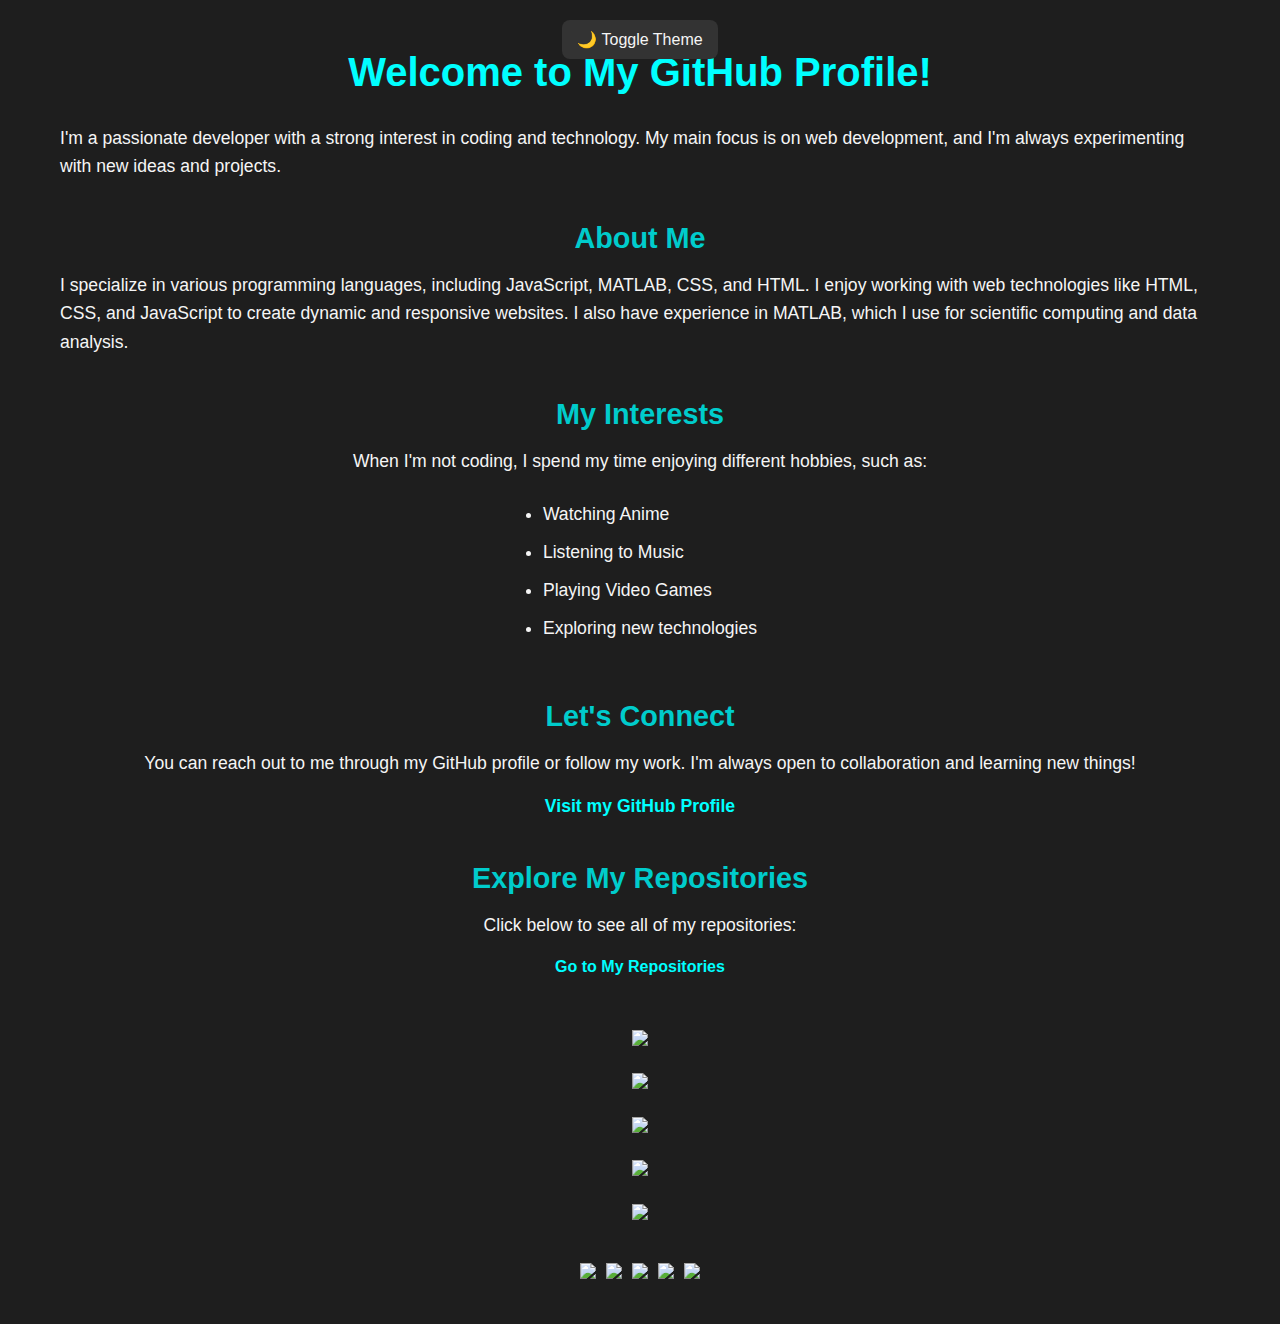
==== info.html @ dab7244f "Update info.html" ====
<!DOCTYPE html>
<html lang="en">
<head>
  <meta charset="UTF-8">
  <meta name="viewport" content="width=device-width, initial-scale=1.0">
  <title>About Me</title>
  <link rel="icon" href="Logo.png" type="image/png">
  <style>
    /* General reset */
    * {
      margin: 0;
      padding: 0;
      box-sizing: border-box;
    }

    body {
      font-family: Arial, sans-serif;
      background-color: #1e1e1e;
      color: #f5f5f5;
      padding: 40px 20px;
      display: flex;
      flex-direction: column;
      align-items: center;
      justify-content: flex-start;
      min-height: 100vh;
      line-height: 1.6;
      max-width: 1200px;
      margin: 0 auto;
      transition: background-color 0.3s ease, color 0.3s ease;
    }

    h1 {
      color: #00ffff;
      margin-bottom: 20px;
      font-size: 2.5rem;
    }

    h2 {
      color: #00cccc;
      margin-top: 20px;
      margin-bottom: 10px;
      font-size: 1.8rem;
    }

    p {
      margin-bottom: 15px;
      font-size: 1.1rem;
    }

    ul {
      margin: 10px 0 20px 20px;
      font-size: 1.1rem;
    }

    ul li {
      margin-bottom: 10px;
    }

    a {
      color: #00ffff;
      text-decoration: none;
      font-weight: bold;
    }

    a:hover {
      text-decoration: underline;
    }

    .back-button, .theme-toggle-button {
      position: absolute;
      top: 20px;
      padding: 10px 15px;
      background: #333;
      color: #f5f5f5;
      border: none;
      border-radius: 8px;
      font-size: 1rem;
      cursor: pointer;
      transition: background 0.3s ease, color 0.3s ease;
    }

    .back-button:hover, .theme-toggle-button:hover {
      background: #00ffff;
      color: #1e1e1e;
    }

    .stats-section {
      display: flex;
      flex-direction: column;
      align-items: center;
      justify-content: center;
      width: 100%;
      margin-top: 40px;
    }

    .stats-section img {
      margin: 10px;
      max-width: 100%;
    }

    .badges {
      display: flex;
      flex-wrap: wrap;
      justify-content: center;
      margin-top: 20px;
    }

    .badges img {
      margin: 5px;
    }

    /* Dark Mode Enhancements */
    body.light-mode {
      background-color: #f5f5f5;
      color: #1e1e1e;
    }

    body.light-mode h1 {
      color: #333;
    }

    body.light-mode h2 {
      color: #444;
    }

    /* Responsive for smaller screens */
    @media screen and (max-width: 768px) {
      body {
        padding: 20px;
      }

      .stats-section {
        flex-direction: column;
        align-items: center;
      }

      .back-button {
        font-size: 0.9rem;
        padding: 8px 12px;
      }

      h1 {
        font-size: 2rem;
      }

      h2 {
        font-size: 1.5rem;
      }

      .badges img {
        width: 100px;
        height: 30px;
      }
    }
  </style>
</head>
<body>
  <!-- Back Button -->
  <button class="back-button" onclick="window.location.href='index.html'">&#8592; Back</button>
  
  <!-- Theme Toggle Button -->
  <button class="theme-toggle-button" onclick="toggleTheme()">🌙 Toggle Theme</button>

  <!-- Main Content -->
  <h1>Welcome to My GitHub Profile!</h1>
  <p>I'm a passionate developer with a strong interest in coding and technology. My main focus is on web development, and I'm always experimenting with new ideas and projects.</p>

  <h2>About Me</h2>
  <p>I specialize in various programming languages, including JavaScript, MATLAB, CSS, and HTML. I enjoy working with web technologies like HTML, CSS, and JavaScript to create dynamic and responsive websites. I also have experience in MATLAB, which I use for scientific computing and data analysis.</p>

  <h2>My Interests</h2>
  <p>When I'm not coding, I spend my time enjoying different hobbies, such as:</p>
  <ul>
    <li>Watching Anime</li>
    <li>Listening to Music</li>
    <li>Playing Video Games</li>
    <li>Exploring new technologies</li>
  </ul>

  <h2>Let's Connect</h2>
  <p>You can reach out to me through my GitHub profile or follow my work. I'm always open to collaboration and learning new things!</p>
  <p><a href="https://github.com/Runarok" target="_blank" onclick="confirmNavigation()">Visit my GitHub Profile</a></p>

  <h2>Explore My Repositories</h2>
  <p>Click below to see all of my repositories:</p>
  <a href="index.html" style="color: #00ffff;" onclick="confirmNavigation()">Go to My Repositories</a>

  <!-- GitHub Stats and Badges Section -->
  <div class="stats-section">
    <!-- GitHub Readme Stats -->
    <a href="https://github.com/runarok">
      <img height="180em" src="https://github-readme-stats.vercel.app/api/?username=runarok&show_icons=true&theme=dracula&include_all_commits=true&count_private=true&hide=prs&border_radius=10&hide_title=true" />
    </a>

    <!-- Top Languages Card -->
    <a href="https://github.com/runarok">
      <img height="180em" src="https://github-readme-stats.vercel.app/api/top-langs/?username=runarok&layout=compact&langs_count=8&theme=dracula" />
    </a>

    <!-- GitHub Streak Stats -->
    <a href="https://github.com/runarok">
      <img height="180em" src="https://github-readme-streak-stats.herokuapp.com/?user=runarok&theme=dracula" />
    </a>

    <!-- GitHub Contribution Graph -->
    <a href="https://github.com/runarok">
      <img height="180em" src="https://github-readme-activity-graph.vercel.app/graph?username=runarok&theme=dracula" />
    </a>
    
    <!-- GitHub Trophies Card -->
    <a href="https://github.com/runarok">
      <img height="180em" src="https://github-profile-trophy.vercel.app/?username=runarok&theme=dracula&row=2&column=4" />
    </a>

    <!-- Badges (e.g., Languages/Tech Stack) -->
    <div class="badges">
      <img src="https://img.shields.io/badge/-JavaScript-ff69b4?style=for-the-badge&logo=javascript" />
      <img src="https://img.shields.io/badge/-MATLAB-ff69b4?style=for-the-badge&logo=matlab" />
      <img src="https://img.shields.io/badge/-HTML-ff69b4?style=for-the-badge&logo=html5" />
      <img src="https://img.shields.io/badge/-CSS-ff69b4?style=for-the-badge&logo=css3" />
      <img src="https://img.shields.io/badge/-Git-ff69b4?style=for-the-badge&logo=git" />
    </div>
  </div>

  <script>
    // Toggle between dark and light mode
    function toggleTheme() {
      document.body.classList.toggle('light-mode');
    }

    // Smooth scrolling effect for internal links
    document.querySelectorAll('a').forEach(anchor => {
      anchor.addEventListener('click', function(e) {
        if (this.getAttribute('href').startsWith('#')) {
          e.preventDefault();
          document.querySelector(this.getAttribute('href')).scrollIntoView({
            behavior: 'smooth'
          });
        }
      });
    });

    // Confirmation when navigating to repositories or GitHub link
    function confirmNavigation() {
      alert('You are about to leave this page and visit my profile or repositories!');
    }
  </script>
</body>
</html>
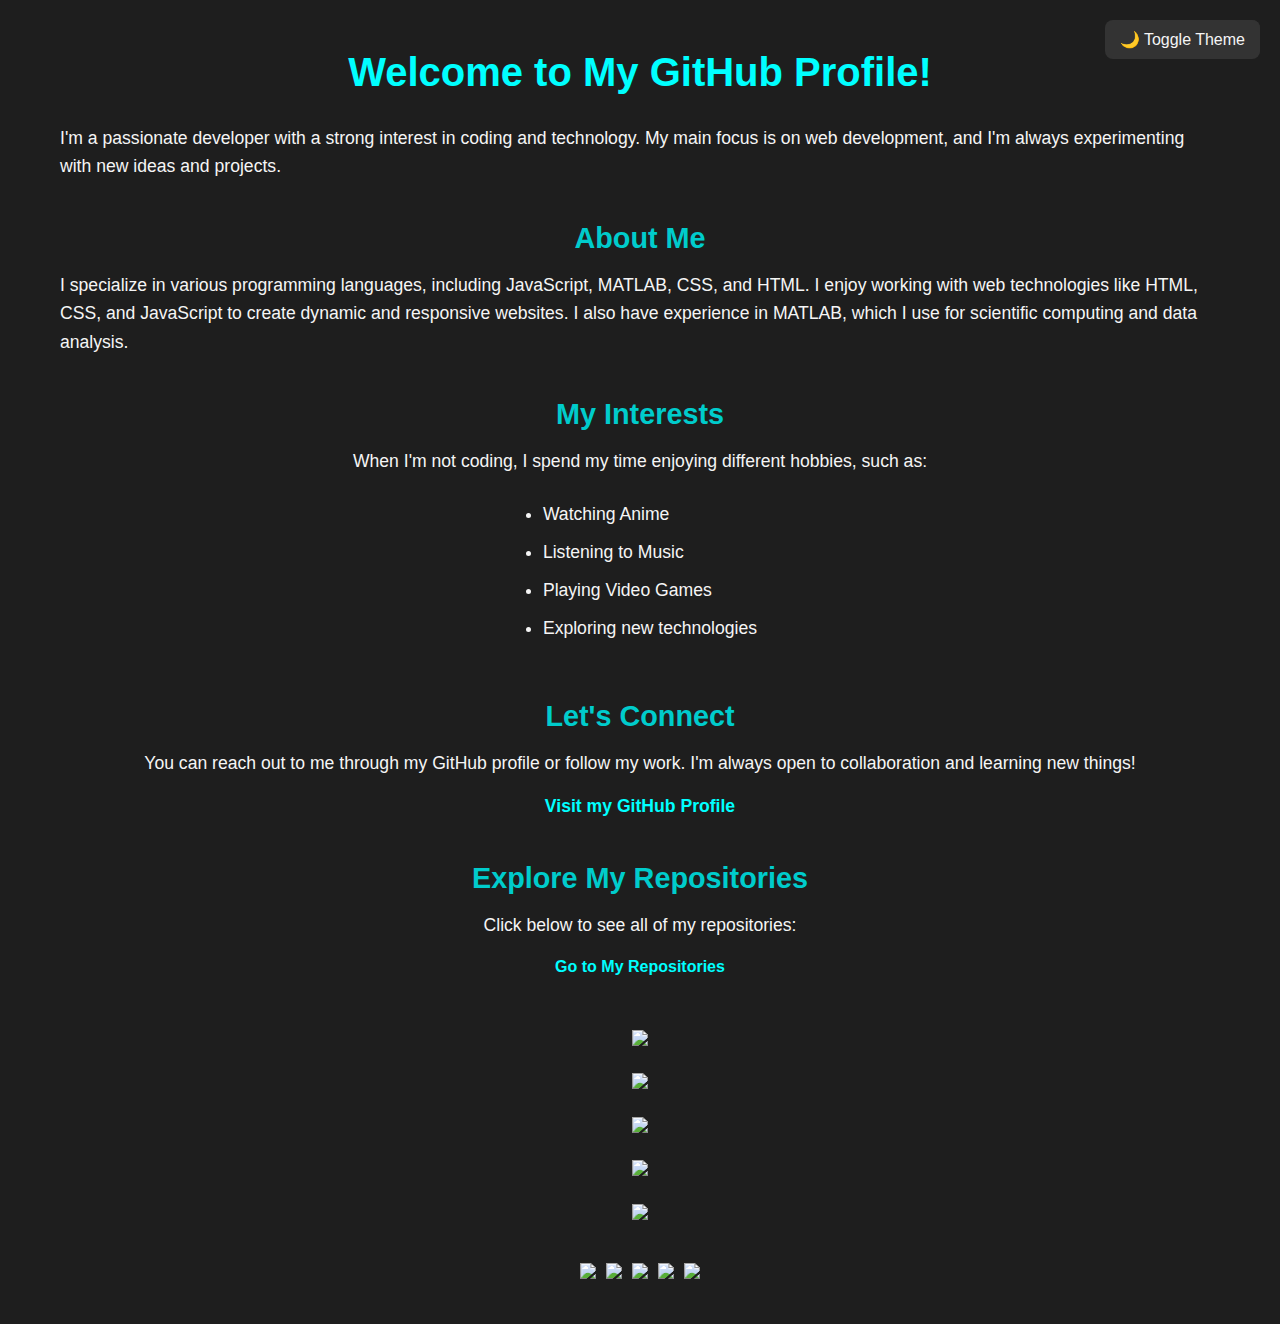
==== commit 9e606e12: "Update info.html" ====
--- a/info.html
+++ b/info.html
@@ -69,6 +69,7 @@
     .back-button, .theme-toggle-button {
       position: absolute;
       top: 20px;
+      right: 20px;
       padding: 10px 15px;
       background: #333;
       color: #f5f5f5;
@@ -179,47 +180,15 @@
 
   <h2>Let's Connect</h2>
   <p>You can reach out to me through my GitHub profile or follow my work. I'm always open to collaboration and learning new things!</p>
-  <p><a href="https://github.com/Runarok" target="_blank" onclick="confirmNavigation()">Visit my GitHub Profile</a></p>
+  <p><a href="https://github.com/Runarok" target="_blank">Visit my GitHub Profile</a></p>
 
   <h2>Explore My Repositories</h2>
   <p>Click below to see all of my repositories:</p>
-  <a href="index.html" style="color: #00ffff;" onclick="confirmNavigation()">Go to My Repositories</a>
+  <a href="index.html" style="color: #00ffff;">Go to My Repositories</a>
 
   <!-- GitHub Stats and Badges Section -->
-  <div class="stats-section">
-    <!-- GitHub Readme Stats -->
-    <a href="https://github.com/runarok">
-      <img height="180em" src="https://github-readme-stats.vercel.app/api/?username=runarok&show_icons=true&theme=dracula&include_all_commits=true&count_private=true&hide=prs&border_radius=10&hide_title=true" />
-    </a>
-
-    <!-- Top Languages Card -->
-    <a href="https://github.com/runarok">
-      <img height="180em" src="https://github-readme-stats.vercel.app/api/top-langs/?username=runarok&layout=compact&langs_count=8&theme=dracula" />
-    </a>
-
-    <!-- GitHub Streak Stats -->
-    <a href="https://github.com/runarok">
-      <img height="180em" src="https://github-readme-streak-stats.herokuapp.com/?user=runarok&theme=dracula" />
-    </a>
-
-    <!-- GitHub Contribution Graph -->
-    <a href="https://github.com/runarok">
-      <img height="180em" src="https://github-readme-activity-graph.vercel.app/graph?username=runarok&theme=dracula" />
-    </a>
-    
-    <!-- GitHub Trophies Card -->
-    <a href="https://github.com/runarok">
-      <img height="180em" src="https://github-profile-trophy.vercel.app/?username=runarok&theme=dracula&row=2&column=4" />
-    </a>
-
-    <!-- Badges (e.g., Languages/Tech Stack) -->
-    <div class="badges">
-      <img src="https://img.shields.io/badge/-JavaScript-ff69b4?style=for-the-badge&logo=javascript" />
-      <img src="https://img.shields.io/badge/-MATLAB-ff69b4?style=for-the-badge&logo=matlab" />
-      <img src="https://img.shields.io/badge/-HTML-ff69b4?style=for-the-badge&logo=html5" />
-      <img src="https://img.shields.io/badge/-CSS-ff69b4?style=for-the-badge&logo=css3" />
-      <img src="https://img.shields.io/badge/-Git-ff69b4?style=for-the-badge&logo=git" />
-    </div>
+  <div class="stats-section" id="github-stats">
+    <!-- Stats will be injected here by JavaScript -->
   </div>
 
   <script>
@@ -228,22 +197,42 @@
       document.body.classList.toggle('light-mode');
     }
 
-    // Smooth scrolling effect for internal links
-    document.querySelectorAll('a').forEach(anchor => {
-      anchor.addEventListener('click', function(e) {
-        if (this.getAttribute('href').startsWith('#')) {
-          e.preventDefault();
-          document.querySelector(this.getAttribute('href')).scrollIntoView({
-            behavior: 'smooth'
-          });
-        }
-      });
-    });
-
-    // Confirmation when navigating to repositories or GitHub link
-    function confirmNavigation() {
-      alert('You are about to leave this page and visit my profile or repositories!');
-    }
+    // Add GitHub Stats and Badges dynamically via JavaScript
+    document.getElementById("github-stats").innerHTML = `
+      <!-- GitHub Readme Stats -->
+      <a href="https://github.com/runarok">
+        <img height="180em" src="https://github-readme-stats.vercel.app/api/?username=runarok&show_icons=true&theme=dracula&include_all_commits=true&count_private=true&hide=prs&border_radius=10&hide_title=true" />
+      </a>
+
+      <!-- Top Languages Card -->
+      <a href="https://github.com/runarok">
+        <img height="180em" src="https://github-readme-stats.vercel.app/api/top-langs/?username=runarok&layout=compact&langs_count=8&theme=dracula" />
+      </a>
+
+      <!-- GitHub Streak Stats -->
+      <a href="https://github.com/runarok">
+        <img height="180em" src="https://github-readme-streak-stats.herokuapp.com/?user=runarok&theme=dracula" />
+      </a>
+
+      <!-- GitHub Contribution Graph -->
+      <a href="https://github.com/runarok">
+        <img height="180em" src="https://github-readme-activity-graph.vercel.app/graph?username=runarok&theme=dracula" />
+      </a>
+      
+      <!-- GitHub Trophies Card -->
+      <a href="https://github.com/runarok">
+        <img height="180em" src="https://github-profile-trophy.vercel.app/?username=runarok&theme=dracula&row=2&column=4" />
+      </a>
+
+      <!-- Badges (e.g., Languages/Tech Stack) -->
+      <div class="badges">
+        <img src="https://img.shields.io/badge/-JavaScript-ff69b4?style=for-the-badge&logo=javascript" />
+        <img src="https://img.shields.io/badge/-MATLAB-ff69b4?style=for-the-badge&logo=matlab" />
+        <img src="https://img.shields.io/badge/-HTML-ff69b4?style=for-the-badge&logo=html5" />
+        <img src="https://img.shields.io/badge/-CSS-ff69b4?style=for-the-badge&logo=css3" />
+        <img src="https://img.shields.io/badge/-Git-ff69b4?style=for-the-badge&logo=git" />
+      </div>
+    `;
   </script>
 </body>
 </html>
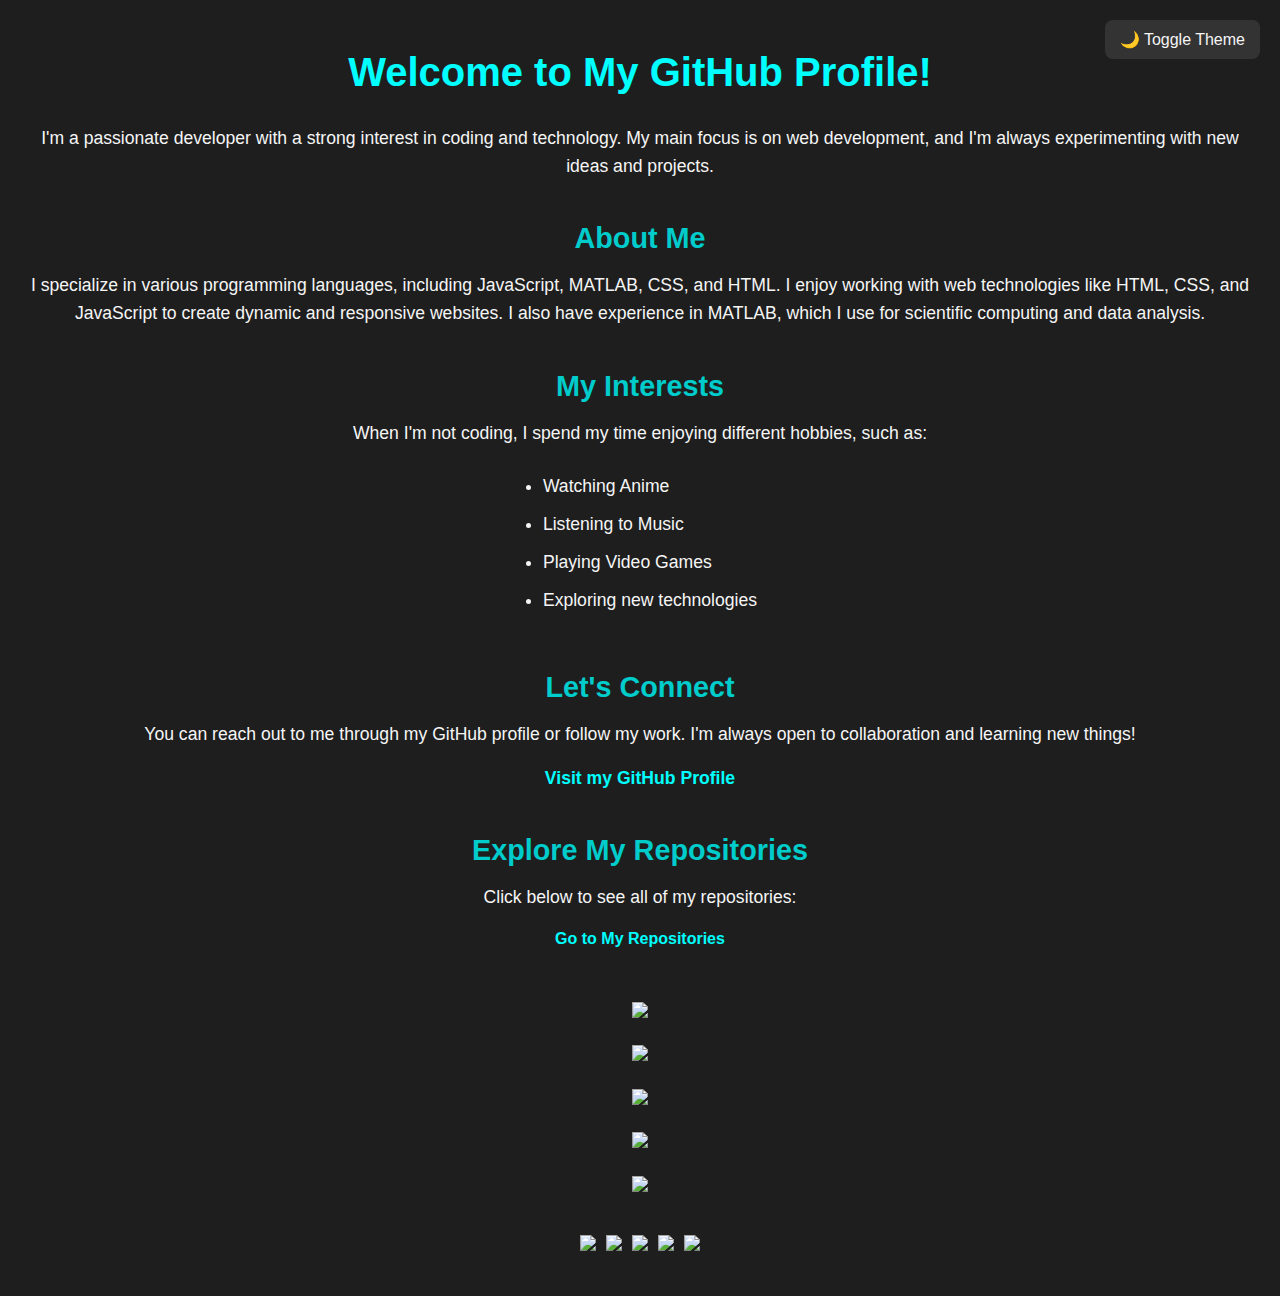
==== commit f44596f9: "Update info.html" ====
--- a/info.html
+++ b/info.html
@@ -17,16 +17,22 @@
       font-family: Arial, sans-serif;
       background-color: #1e1e1e;
       color: #f5f5f5;
+      display: flex;
+      flex-direction: column;
+      justify-content: space-between;
+      min-height: 100vh;
+      line-height: 1.6;
+      margin: 0;
       padding: 40px 20px;
+      transition: background-color 0.3s ease, color 0.3s ease;
+    }
+
+    .content {
+      flex: 1;
       display: flex;
       flex-direction: column;
       align-items: center;
       justify-content: flex-start;
-      min-height: 100vh;
-      line-height: 1.6;
-      max-width: 1200px;
-      margin: 0 auto;
-      transition: background-color 0.3s ease, color 0.3s ease;
     }
 
     h1 {
@@ -42,10 +48,11 @@
       font-size: 1.8rem;
     }
 
-    p {
-      margin-bottom: 15px;
-      font-size: 1.1rem;
-    }
+   p {
+  margin-bottom: 15px;
+  font-size: 1.1rem;
+  text-align: center; /* Center-align the text */
+}
 
     ul {
       margin: 10px 0 20px 20px;
@@ -67,7 +74,7 @@
     }
 
     .back-button, .theme-toggle-button {
-      position: absolute;
+      position: fixed;
       top: 20px;
       right: 20px;
       padding: 10px 15px;
@@ -163,76 +170,87 @@
   <button class="theme-toggle-button" onclick="toggleTheme()">🌙 Toggle Theme</button>
 
   <!-- Main Content -->
-  <h1>Welcome to My GitHub Profile!</h1>
-  <p>I'm a passionate developer with a strong interest in coding and technology. My main focus is on web development, and I'm always experimenting with new ideas and projects.</p>
-
-  <h2>About Me</h2>
-  <p>I specialize in various programming languages, including JavaScript, MATLAB, CSS, and HTML. I enjoy working with web technologies like HTML, CSS, and JavaScript to create dynamic and responsive websites. I also have experience in MATLAB, which I use for scientific computing and data analysis.</p>
-
-  <h2>My Interests</h2>
-  <p>When I'm not coding, I spend my time enjoying different hobbies, such as:</p>
-  <ul>
-    <li>Watching Anime</li>
-    <li>Listening to Music</li>
-    <li>Playing Video Games</li>
-    <li>Exploring new technologies</li>
-  </ul>
-
-  <h2>Let's Connect</h2>
-  <p>You can reach out to me through my GitHub profile or follow my work. I'm always open to collaboration and learning new things!</p>
-  <p><a href="https://github.com/Runarok" target="_blank">Visit my GitHub Profile</a></p>
-
-  <h2>Explore My Repositories</h2>
-  <p>Click below to see all of my repositories:</p>
-  <a href="index.html" style="color: #00ffff;">Go to My Repositories</a>
-
-  <!-- GitHub Stats and Badges Section -->
-  <div class="stats-section" id="github-stats">
-    <!-- Stats will be injected here by JavaScript -->
+  <div class="content">
+    <h1>Welcome to My GitHub Profile!</h1>
+    <p>I'm a passionate developer with a strong interest in coding and technology. My main focus is on web development, and I'm always experimenting with new ideas and projects.</p>
+
+    <h2>About Me</h2>
+    <p>I specialize in various programming languages, including JavaScript, MATLAB, CSS, and HTML. I enjoy working with web technologies like HTML, CSS, and JavaScript to create dynamic and responsive websites. I also have experience in MATLAB, which I use for scientific computing and data analysis.</p>
+
+    <h2>My Interests</h2>
+    <p>When I'm not coding, I spend my time enjoying different hobbies, such as:</p>
+    <ul>
+      <li>Watching Anime</li>
+      <li>Listening to Music</li>
+      <li>Playing Video Games</li>
+      <li>Exploring new technologies</li>
+    </ul>
+
+    <h2>Let's Connect</h2>
+    <p>You can reach out to me through my GitHub profile or follow my work. I'm always open to collaboration and learning new things!</p>
+    <p><a href="https://github.com/Runarok" target="_blank">Visit my GitHub Profile</a></p>
+
+    <h2>Explore My Repositories</h2>
+    <p>Click below to see all of my repositories:</p>
+    <a href="index.html" style="color: #00ffff;">Go to My Repositories</a>
+
+    <!-- GitHub Stats and Badges Section -->
+    <div class="stats-section" id="github-stats">
+      <!-- Stats will be injected here by JavaScript -->
+    </div>
   </div>
 
   <script>
     // Toggle between dark and light mode
     function toggleTheme() {
       document.body.classList.toggle('light-mode');
-    }
-
-    // Add GitHub Stats and Badges dynamically via JavaScript
-    document.getElementById("github-stats").innerHTML = `
-      <!-- GitHub Readme Stats -->
-      <a href="https://github.com/runarok">
-        <img height="180em" src="https://github-readme-stats.vercel.app/api/?username=runarok&show_icons=true&theme=dracula&include_all_commits=true&count_private=true&hide=prs&border_radius=10&hide_title=true" />
-      </a>
-
-      <!-- Top Languages Card -->
-      <a href="https://github.com/runarok">
-        <img height="180em" src="https://github-readme-stats.vercel.app/api/top-langs/?username=runarok&layout=compact&langs_count=8&theme=dracula" />
-      </a>
-
-      <!-- GitHub Streak Stats -->
-      <a href="https://github.com/runarok">
-        <img height="180em" src="https://github-readme-streak-stats.herokuapp.com/?user=runarok&theme=dracula" />
-      </a>
-
-      <!-- GitHub Contribution Graph -->
-      <a href="https://github.com/runarok">
-        <img height="180em" src="https://github-readme-activity-graph.vercel.app/graph?username=runarok&theme=dracula" />
-      </a>
-      
-      <!-- GitHub Trophies Card -->
-      <a href="https://github.com/runarok">
-        <img height="180em" src="https://github-profile-trophy.vercel.app/?username=runarok&theme=dracula&row=2&column=4" />
-      </a>
-
-      <!-- Badges (e.g., Languages/Tech Stack) -->
-      <div class="badges">
-        <img src="https://img.shields.io/badge/-JavaScript-ff69b4?style=for-the-badge&logo=javascript" />
-        <img src="https://img.shields.io/badge/-MATLAB-ff69b4?style=for-the-badge&logo=matlab" />
-        <img src="https://img.shields.io/badge/-HTML-ff69b4?style=for-the-badge&logo=html5" />
-        <img src="https://img.shields.io/badge/-CSS-ff69b4?style=for-the-badge&logo=css3" />
-        <img src="https://img.shields.io/badge/-Git-ff69b4?style=for-the-badge&logo=git" />
-      </div>
-    `;
+      loadGitHubStats(); // Re-load stats on theme change
+    }
+
+    // Load GitHub Stats dynamically with different themes for light/dark mode
+    function loadGitHubStats() {
+      const theme = document.body.classList.contains('light-mode') ? 'light' : 'dracula';
+      const statsHTML = `
+        <!-- GitHub Readme Stats -->
+        <a href="https://github.com/runarok">
+          <img height="180em" src="https://github-readme-stats.vercel.app/api/?username=runarok&show_icons=true&theme=${theme}&include_all_commits=true&count_private=true&hide=prs&border_radius=10&hide_title=true" />
+        </a>
+
+        <!-- Top Languages Card -->
+        <a href="https://github.com/runarok">
+          <img height="180em" src="https://github-readme-stats.vercel.app/api/top-langs/?username=runarok&layout=compact&langs_count=8&theme=${theme}" />
+        </a>
+
+        <!-- GitHub Streak Stats -->
+        <a href="https://github.com/runarok">
+          <img height="180em" src="https://github-readme-streak-stats.herokuapp.com/?user=runarok&theme=${theme}" />
+        </a>
+
+        <!-- GitHub Contribution Graph -->
+        <a href="https://github.com/runarok">
+          <img height="180em" src="https://github-readme-activity-graph.vercel.app/graph?username=runarok&theme=${theme}" />
+        </a>
+        
+        <!-- GitHub Trophies Card -->
+        <a href="https://github.com/runarok">
+          <img height="180em" src="https://github-profile-trophy.vercel.app/?username=runarok&theme=${theme}&row=2&column=4" />
+        </a>
+
+        <!-- Badges (e.g., Languages/Tech Stack) -->
+        <div class="badges">
+          <img src="https://img.shields.io/badge/-JavaScript-ff69b4?style=for-the-badge&logo=javascript" />
+          <img src="https://img.shields.io/badge/-MATLAB-ff69b4?style=for-the-badge&logo=matlab" />
+          <img src="https://img.shields.io/badge/-HTML-ff69b4?style=for-the-badge&logo=html5" />
+          <img src="https://img.shields.io/badge/-CSS-ff69b4?style=for-the-badge&logo=css3" />
+          <img src="https://img.shields.io/badge/-Git-ff69b4?style=for-the-badge&logo=git" />
+        </div>
+      `;
+      document.getElementById("github-stats").innerHTML = statsHTML;
+    }
+
+    // Initially load the GitHub Stats with the default theme (dark mode)
+    loadGitHubStats();
   </script>
 </body>
 </html>
+
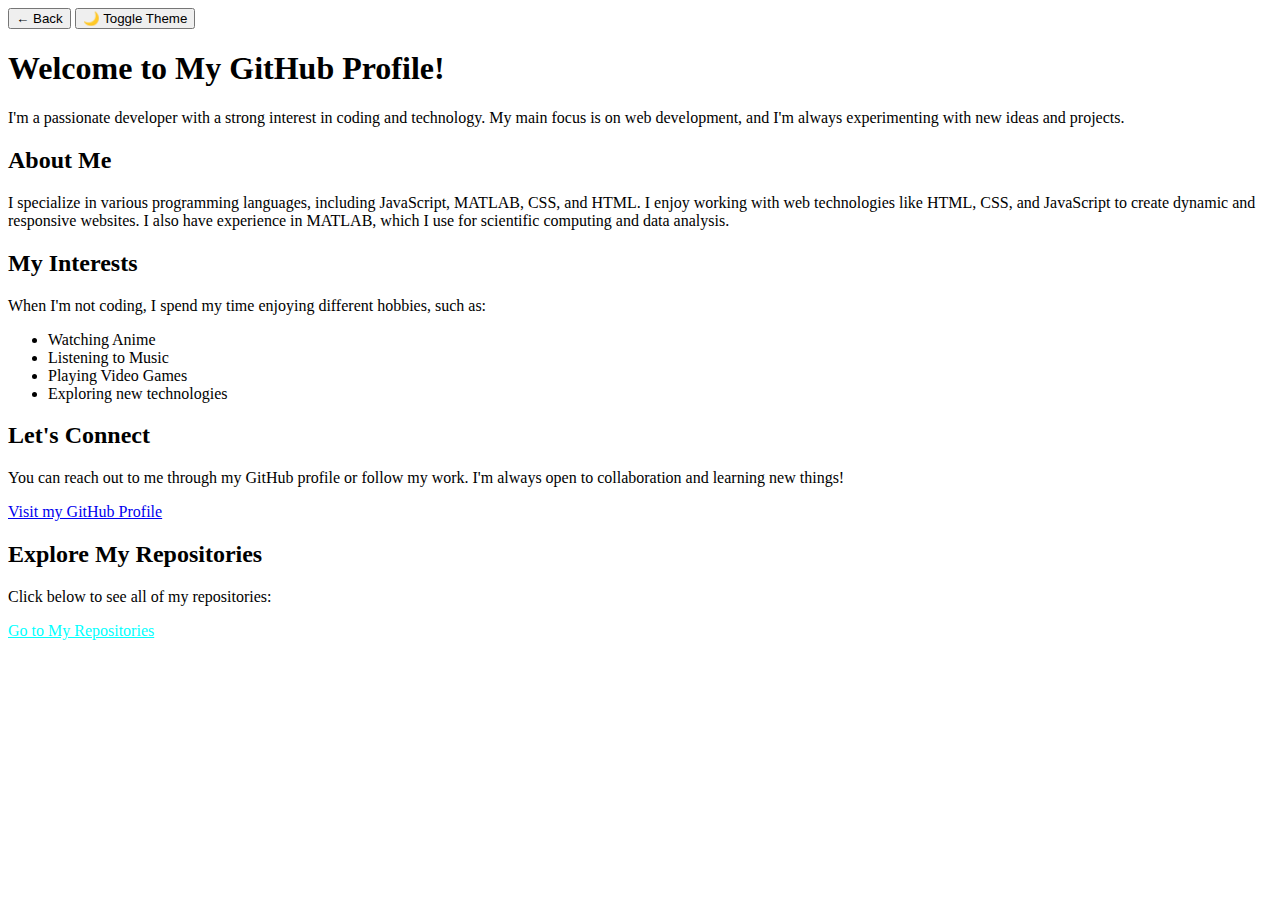
==== commit de5c3e58: "Update info.html" ====
--- a/info.html
+++ b/info.html
@@ -5,162 +5,7 @@
   <meta name="viewport" content="width=device-width, initial-scale=1.0">
   <title>About Me</title>
   <link rel="icon" href="Logo.png" type="image/png">
-  <style>
-    /* General reset */
-    * {
-      margin: 0;
-      padding: 0;
-      box-sizing: border-box;
-    }
-
-    body {
-      font-family: Arial, sans-serif;
-      background-color: #1e1e1e;
-      color: #f5f5f5;
-      display: flex;
-      flex-direction: column;
-      justify-content: space-between;
-      min-height: 100vh;
-      line-height: 1.6;
-      margin: 0;
-      padding: 40px 20px;
-      transition: background-color 0.3s ease, color 0.3s ease;
-    }
-
-    .content {
-      flex: 1;
-      display: flex;
-      flex-direction: column;
-      align-items: center;
-      justify-content: flex-start;
-    }
-
-    h1 {
-      color: #00ffff;
-      margin-bottom: 20px;
-      font-size: 2.5rem;
-    }
-
-    h2 {
-      color: #00cccc;
-      margin-top: 20px;
-      margin-bottom: 10px;
-      font-size: 1.8rem;
-    }
-
-   p {
-  margin-bottom: 15px;
-  font-size: 1.1rem;
-  text-align: center; /* Center-align the text */
-}
-
-    ul {
-      margin: 10px 0 20px 20px;
-      font-size: 1.1rem;
-    }
-
-    ul li {
-      margin-bottom: 10px;
-    }
-
-    a {
-      color: #00ffff;
-      text-decoration: none;
-      font-weight: bold;
-    }
-
-    a:hover {
-      text-decoration: underline;
-    }
-
-    .back-button, .theme-toggle-button {
-      position: fixed;
-      top: 20px;
-      right: 20px;
-      padding: 10px 15px;
-      background: #333;
-      color: #f5f5f5;
-      border: none;
-      border-radius: 8px;
-      font-size: 1rem;
-      cursor: pointer;
-      transition: background 0.3s ease, color 0.3s ease;
-    }
-
-    .back-button:hover, .theme-toggle-button:hover {
-      background: #00ffff;
-      color: #1e1e1e;
-    }
-
-    .stats-section {
-      display: flex;
-      flex-direction: column;
-      align-items: center;
-      justify-content: center;
-      width: 100%;
-      margin-top: 40px;
-    }
-
-    .stats-section img {
-      margin: 10px;
-      max-width: 100%;
-    }
-
-    .badges {
-      display: flex;
-      flex-wrap: wrap;
-      justify-content: center;
-      margin-top: 20px;
-    }
-
-    .badges img {
-      margin: 5px;
-    }
-
-    /* Dark Mode Enhancements */
-    body.light-mode {
-      background-color: #f5f5f5;
-      color: #1e1e1e;
-    }
-
-    body.light-mode h1 {
-      color: #333;
-    }
-
-    body.light-mode h2 {
-      color: #444;
-    }
-
-    /* Responsive for smaller screens */
-    @media screen and (max-width: 768px) {
-      body {
-        padding: 20px;
-      }
-
-      .stats-section {
-        flex-direction: column;
-        align-items: center;
-      }
-
-      .back-button {
-        font-size: 0.9rem;
-        padding: 8px 12px;
-      }
-
-      h1 {
-        font-size: 2rem;
-      }
-
-      h2 {
-        font-size: 1.5rem;
-      }
-
-      .badges img {
-        width: 100px;
-        height: 30px;
-      }
-    }
-  </style>
+  <link rel="stylesheet" href="css/info.css">
 </head>
 <body>
   <!-- Back Button -->
@@ -170,87 +15,34 @@
   <button class="theme-toggle-button" onclick="toggleTheme()">🌙 Toggle Theme</button>
 
   <!-- Main Content -->
-  <div class="content">
-    <h1>Welcome to My GitHub Profile!</h1>
-    <p>I'm a passionate developer with a strong interest in coding and technology. My main focus is on web development, and I'm always experimenting with new ideas and projects.</p>
+  <h1>Welcome to My GitHub Profile!</h1>
+  <p>I'm a passionate developer with a strong interest in coding and technology. My main focus is on web development, and I'm always experimenting with new ideas and projects.</p>
 
-    <h2>About Me</h2>
-    <p>I specialize in various programming languages, including JavaScript, MATLAB, CSS, and HTML. I enjoy working with web technologies like HTML, CSS, and JavaScript to create dynamic and responsive websites. I also have experience in MATLAB, which I use for scientific computing and data analysis.</p>
+  <h2>About Me</h2>
+  <p>I specialize in various programming languages, including JavaScript, MATLAB, CSS, and HTML. I enjoy working with web technologies like HTML, CSS, and JavaScript to create dynamic and responsive websites. I also have experience in MATLAB, which I use for scientific computing and data analysis.</p>
 
-    <h2>My Interests</h2>
-    <p>When I'm not coding, I spend my time enjoying different hobbies, such as:</p>
-    <ul>
-      <li>Watching Anime</li>
-      <li>Listening to Music</li>
-      <li>Playing Video Games</li>
-      <li>Exploring new technologies</li>
-    </ul>
+  <h2>My Interests</h2>
+  <p>When I'm not coding, I spend my time enjoying different hobbies, such as:</p>
+  <ul>
+    <li>Watching Anime</li>
+    <li>Listening to Music</li>
+    <li>Playing Video Games</li>
+    <li>Exploring new technologies</li>
+  </ul>
 
-    <h2>Let's Connect</h2>
-    <p>You can reach out to me through my GitHub profile or follow my work. I'm always open to collaboration and learning new things!</p>
-    <p><a href="https://github.com/Runarok" target="_blank">Visit my GitHub Profile</a></p>
+  <h2>Let's Connect</h2>
+  <p>You can reach out to me through my GitHub profile or follow my work. I'm always open to collaboration and learning new things!</p>
+  <p><a href="https://github.com/Runarok" target="_blank">Visit my GitHub Profile</a></p>
 
-    <h2>Explore My Repositories</h2>
-    <p>Click below to see all of my repositories:</p>
-    <a href="index.html" style="color: #00ffff;">Go to My Repositories</a>
+  <h2>Explore My Repositories</h2>
+  <p>Click below to see all of my repositories:</p>
+  <a href="index.html" style="color: #00ffff;">Go to My Repositories</a>
 
-    <!-- GitHub Stats and Badges Section -->
-    <div class="stats-section" id="github-stats">
-      <!-- Stats will be injected here by JavaScript -->
-    </div>
+  <!-- GitHub Stats and Badges Section -->
+  <div class="stats-section" id="github-stats">
+    <!-- Stats will be injected here by JavaScript -->
   </div>
 
-  <script>
-    // Toggle between dark and light mode
-    function toggleTheme() {
-      document.body.classList.toggle('light-mode');
-      loadGitHubStats(); // Re-load stats on theme change
-    }
-
-    // Load GitHub Stats dynamically with different themes for light/dark mode
-    function loadGitHubStats() {
-      const theme = document.body.classList.contains('light-mode') ? 'light' : 'dracula';
-      const statsHTML = `
-        <!-- GitHub Readme Stats -->
-        <a href="https://github.com/runarok">
-          <img height="180em" src="https://github-readme-stats.vercel.app/api/?username=runarok&show_icons=true&theme=${theme}&include_all_commits=true&count_private=true&hide=prs&border_radius=10&hide_title=true" />
-        </a>
-
-        <!-- Top Languages Card -->
-        <a href="https://github.com/runarok">
-          <img height="180em" src="https://github-readme-stats.vercel.app/api/top-langs/?username=runarok&layout=compact&langs_count=8&theme=${theme}" />
-        </a>
-
-        <!-- GitHub Streak Stats -->
-        <a href="https://github.com/runarok">
-          <img height="180em" src="https://github-readme-streak-stats.herokuapp.com/?user=runarok&theme=${theme}" />
-        </a>
-
-        <!-- GitHub Contribution Graph -->
-        <a href="https://github.com/runarok">
-          <img height="180em" src="https://github-readme-activity-graph.vercel.app/graph?username=runarok&theme=${theme}" />
-        </a>
-        
-        <!-- GitHub Trophies Card -->
-        <a href="https://github.com/runarok">
-          <img height="180em" src="https://github-profile-trophy.vercel.app/?username=runarok&theme=${theme}&row=2&column=4" />
-        </a>
-
-        <!-- Badges (e.g., Languages/Tech Stack) -->
-        <div class="badges">
-          <img src="https://img.shields.io/badge/-JavaScript-ff69b4?style=for-the-badge&logo=javascript" />
-          <img src="https://img.shields.io/badge/-MATLAB-ff69b4?style=for-the-badge&logo=matlab" />
-          <img src="https://img.shields.io/badge/-HTML-ff69b4?style=for-the-badge&logo=html5" />
-          <img src="https://img.shields.io/badge/-CSS-ff69b4?style=for-the-badge&logo=css3" />
-          <img src="https://img.shields.io/badge/-Git-ff69b4?style=for-the-badge&logo=git" />
-        </div>
-      `;
-      document.getElementById("github-stats").innerHTML = statsHTML;
-    }
-
-    // Initially load the GitHub Stats with the default theme (dark mode)
-    loadGitHubStats();
-  </script>
+  <script src="js/info.js"></script>
 </body>
 </html>
-
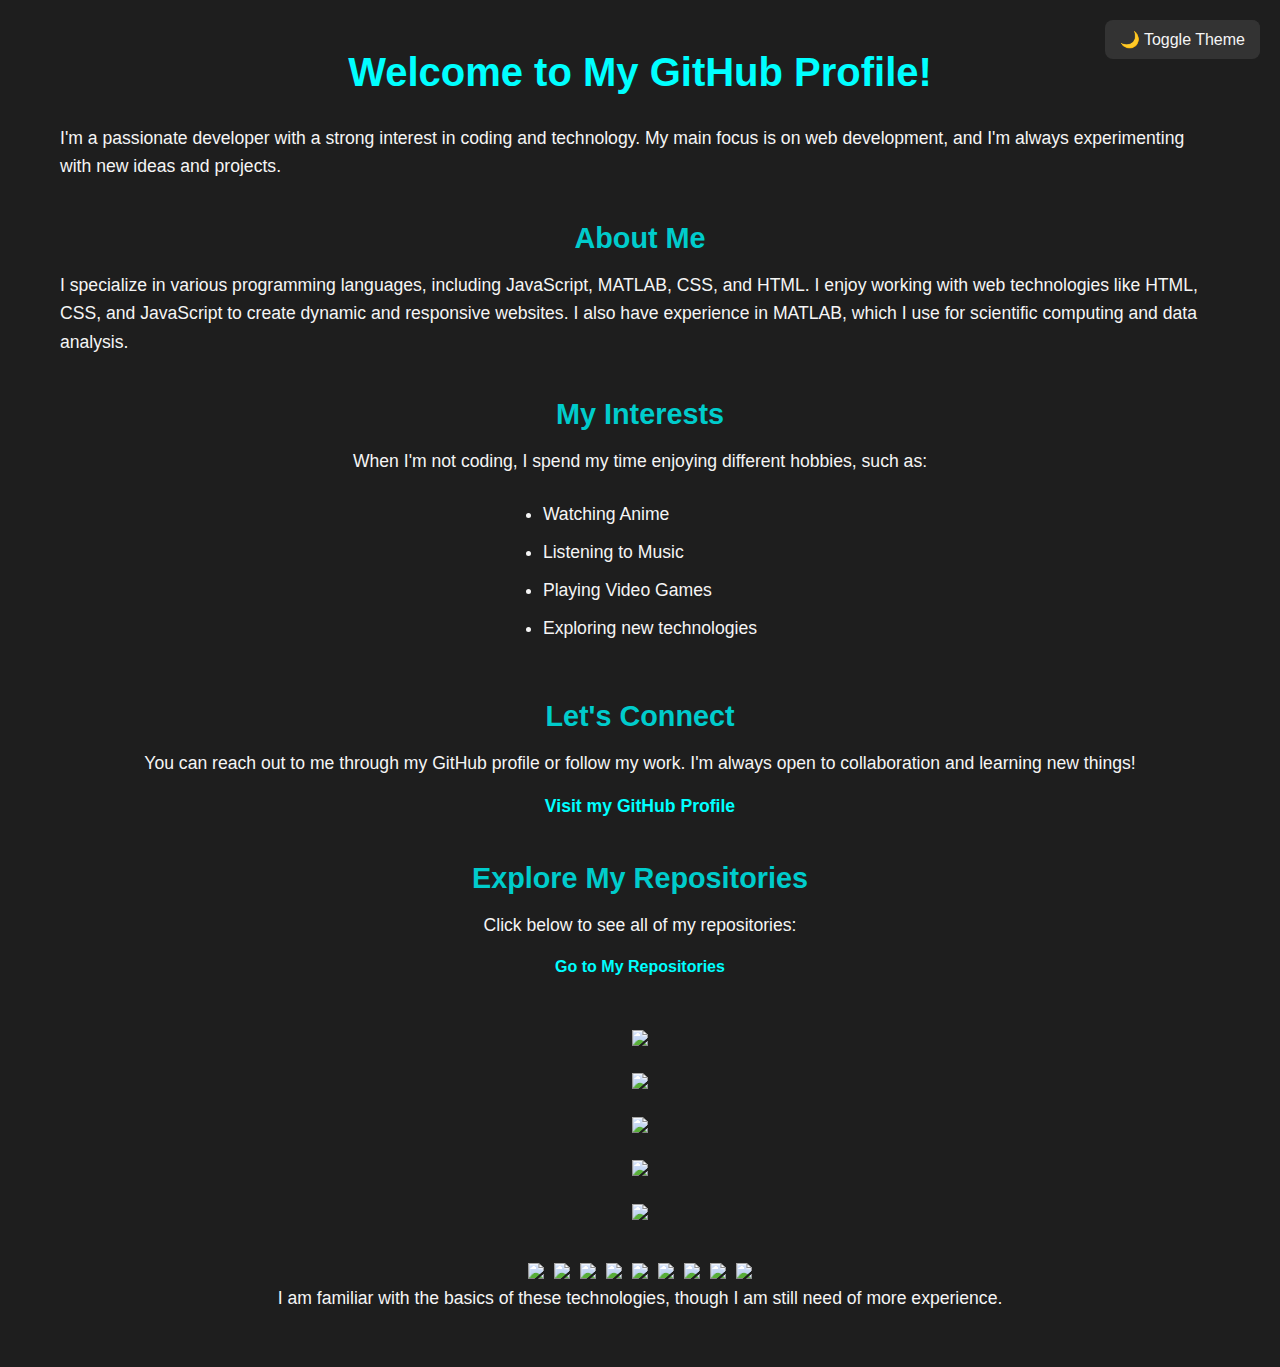
==== commit af84ca4a: "Update info.html" ====
--- a/info.html
+++ b/info.html
@@ -5,7 +5,7 @@
   <meta name="viewport" content="width=device-width, initial-scale=1.0">
   <title>About Me</title>
   <link rel="icon" href="Logo.png" type="image/png">
-  <link rel="stylesheet" href="css/info.css">
+  <link rel="stylesheet" href="css and js/info.css">
 </head>
 <body>
   <!-- Back Button -->
@@ -43,6 +43,6 @@
     <!-- Stats will be injected here by JavaScript -->
   </div>
 
-  <script src="js/info.js"></script>
+  <script src="css and js/info.js"></script>
 </body>
 </html>
--- a/css and js/info.css
+++ b/css and js/info.css
@@ -0,0 +1,147 @@
+/* General reset */
+* {
+  margin: 0;
+  padding: 0;
+  box-sizing: border-box;
+}
+
+body {
+  font-family: Arial, sans-serif;
+  background-color: #1e1e1e;
+  color: #f5f5f5;
+  padding: 40px 20px;
+  display: flex;
+  flex-direction: column;
+  align-items: center;
+  justify-content: flex-start;
+  min-height: 100vh;
+  line-height: 1.6;
+  max-width: 1200px;
+  margin: 0 auto;
+  transition: background-color 0.3s ease, color 0.3s ease;
+}
+
+h1 {
+  color: #00ffff;
+  margin-bottom: 20px;
+  font-size: 2.5rem;
+}
+
+h2 {
+  color: #00cccc;
+  margin-top: 20px;
+  margin-bottom: 10px;
+  font-size: 1.8rem;
+}
+
+p {
+  margin-bottom: 15px;
+  font-size: 1.1rem;
+}
+
+ul {
+  margin: 10px 0 20px 20px;
+  font-size: 1.1rem;
+}
+
+ul li {
+  margin-bottom: 10px;
+}
+
+a {
+  color: #00ffff;
+  text-decoration: none;
+  font-weight: bold;
+}
+
+a:hover {
+  text-decoration: underline;
+}
+
+.back-button, .theme-toggle-button {
+  position: absolute;
+  top: 20px;
+  right: 20px;
+  padding: 10px 15px;
+  background: #333;
+  color: #f5f5f5;
+  border: none;
+  border-radius: 8px;
+  font-size: 1rem;
+  cursor: pointer;
+  transition: background 0.3s ease, color 0.3s ease;
+}
+
+.back-button:hover, .theme-toggle-button:hover {
+  background: #00ffff;
+  color: #1e1e1e;
+}
+
+.stats-section {
+  display: flex;
+  flex-direction: column;
+  align-items: center;
+  justify-content: center;
+  width: 100%;
+  margin-top: 40px;
+}
+
+.stats-section img {
+  margin: 10px;
+  max-width: 100%;
+}
+
+.badges {
+  display: flex;
+  flex-wrap: wrap;
+  justify-content: center;
+  margin-top: 20px;
+}
+
+.badges img {
+  margin: 5px;
+}
+
+/* Dark Mode Enhancements */
+body.light-mode {
+  background-color: #f5f5f5;
+  color: #1e1e1e;
+}
+
+body.light-mode h1 {
+  color: #333;
+}
+
+body.light-mode h2 {
+  color: #444;
+}
+
+/* Responsive for smaller screens */
+@media screen and (max-width: 768px) {
+  body {
+    padding: 20px;
+  }
+
+  .stats-section {
+    flex-direction: column;
+    align-items: center;
+  }
+
+  .back-button {
+    font-size: 0.9rem;
+    padding: 8px 12px;
+  }
+
+  h1 {
+    font-size: 2rem;
+  }
+
+  h2 {
+    font-size: 1.5rem;
+  }
+
+  .badges img {
+    width: 100px;
+    height: 30px;
+  }
+}
